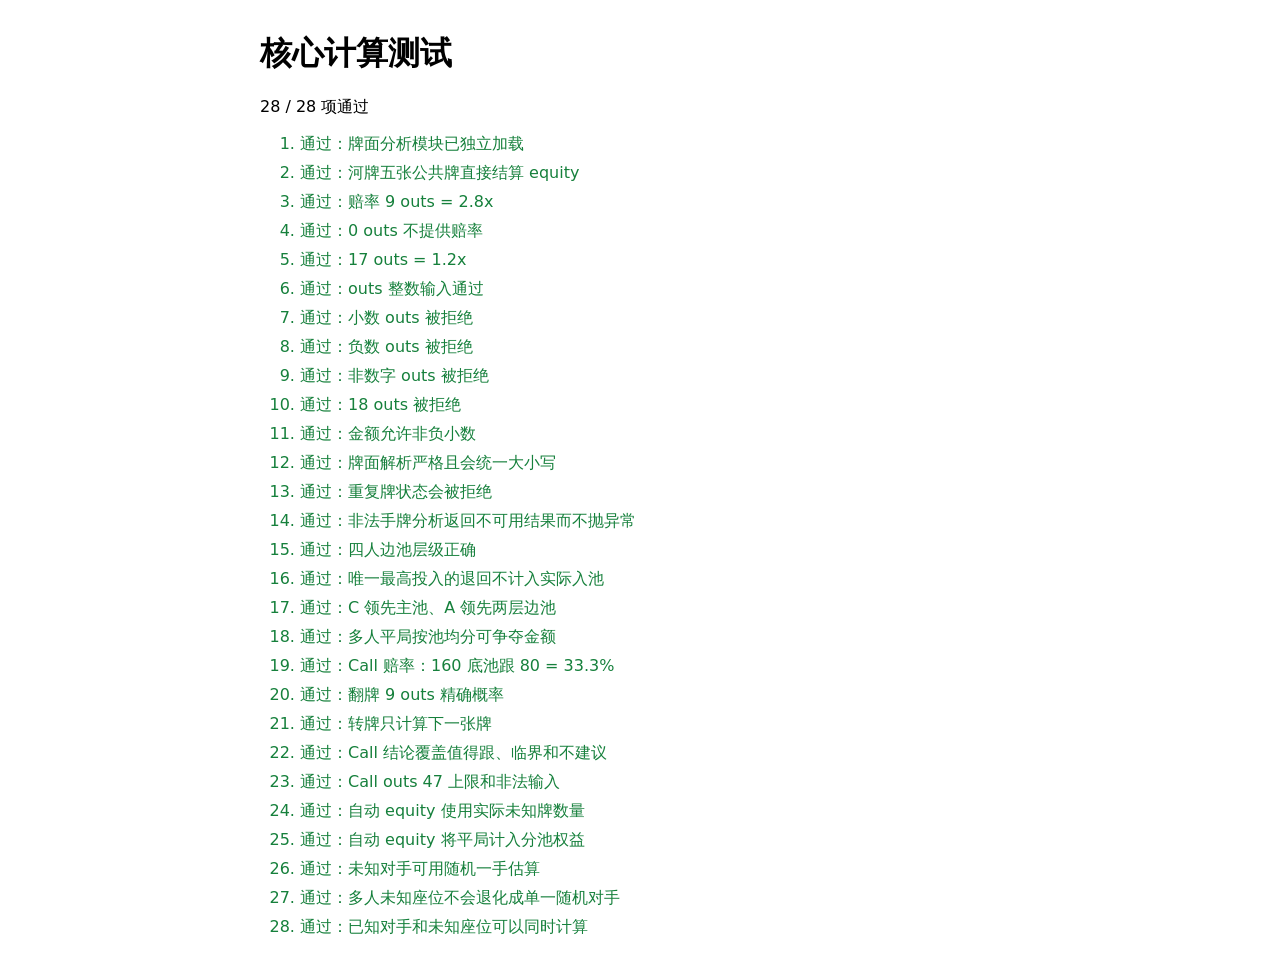
==== tests.html @ bdb01c92 "feat: clarify multi-pot insurance settlement" ====
<!doctype html>
<html lang="zh-CN">
  <head>
    <meta charset="UTF-8" />
    <meta name="viewport" content="width=device-width, initial-scale=1" />
    <title>德州保险计算器测试</title>
    <style>body{font:16px system-ui,sans-serif;max-width:760px;margin:32px auto;padding:0 16px}li{margin:8px 0}.ok{color:#16803c}.fail{color:#b42318}code{font-family:ui-monospace,monospace}</style>
  </head>
  <body>
    <h1>核心计算测试</h1>
    <p id="summary">测试中…</p>
    <ol id="results"></ol>
    <script src="poker-core.js?v=81"></script>
    <script src="app-hand-analysis.js?v=81"></script>
    <script>
      const results = document.querySelector("#results");
      const cases = [];
      const test = (name, fn) => cases.push({ name, fn });
      const equal = (actual, expected) => JSON.stringify(actual) === JSON.stringify(expected);

      test("牌面分析模块已独立加载", () => typeof PokerAppHandAnalysis?.calculateHandOuts === "function");
      test("河牌五张公共牌直接结算 equity", () => {
        const result = PokerAppHandAnalysis.calculateFinalEquities(
          ["As", "Kd", "Qc", "Jh", "2s"],
          [{ key: "A", cards: ["Tc", "Td"] }, { key: "B", cards: ["3c", "3d"] }]
        );
        return result.A === 1 && result.B === 0;
      });
      test("赔率 9 outs = 2.8x", () => PokerCore.oddsForOuts(9) === 2.8);
      test("0 outs 不提供赔率", () => PokerCore.oddsForOuts(0) === 0);
      test("17 outs = 1.2x", () => PokerCore.oddsForOuts(17) === 1.2);
      test("outs 整数输入通过", () => PokerCore.parseOuts("9").valid === true);
      test("小数 outs 被拒绝", () => PokerCore.parseOuts("9.5").valid === false);
      test("负数 outs 被拒绝", () => PokerCore.parseOuts("-1").valid === false);
      test("非数字 outs 被拒绝", () => PokerCore.parseOuts("abc").valid === false);
      test("18 outs 被拒绝", () => PokerCore.parseOuts("18").valid === false);
      test("金额允许非负小数", () => PokerCore.numericStringIsValid("12.5") && !PokerCore.numericStringIsValid("-1"));
      test("牌面解析严格且会统一大小写", () => PokerCore.parseCard("ZZ") === null && PokerCore.parseCard("Asx") === null && PokerCore.parseCard("As ") === null && PokerCore.parseCard("aS")?.value === "As");
      test("重复牌状态会被拒绝", () => PokerCore.prepareCardState(
        ["As", "As", "Kh"],
        [{ key: "A", cards: ["Qc", "Qd"] }]
      ) === null);
      test("非法手牌分析返回不可用结果而不抛异常", () => {
        const result = PokerAppHandAnalysis.calculateHandOuts(
          ["Asx", "Kd", "Qc"],
          [{ key: "A", cards: ["Jh", "Ts"] }]
        );
        return result.valid === false && result.stats.A.currentStatus === "不可用";
      });
      test("四人边池层级正确", () => {
        const side = PokerCore.buildSidePots({ A: 500, B: 300, C: 200, D: 250 });
        return equal(side.pots.map((pot) => pot.amount), [800, 150, 100]) && side.returned === 200;
      });
      test("唯一最高投入的退回不计入实际入池", () => {
        const contributions = { A: 150, B: 100, C: 50, D: 0 };
        const side = PokerCore.buildSidePots(contributions);
        const effective = PokerCore.sideEffectiveStakes(contributions, side.highest, side.returned);
        return equal(side.pots.map((pot) => pot.amount), [150, 100])
          && side.returned === 50
          && equal(effective, { A: 100, B: 100, C: 50, D: 0 });
      });
      test("C 领先主池、A 领先两层边池", () => {
        const side = PokerCore.buildSidePots({ A: 500, B: 300, C: 200, D: 250 });
        const coverage = PokerCore.sideCoverageByPlayer(side.pots, { A: 2, B: 3, C: 1, D: 4 });
        return equal(coverage, { A: 250, B: 0, C: 800, D: 0 });
      });
      test("多人平局按池均分可争夺金额", () => {
        const side = PokerCore.buildSidePots({ A: 500, B: 300, C: 200, D: 250 });
        const coverage = PokerCore.sideCoverageByPlayer(side.pots, { A: 1, B: 1, C: 2, D: 3 });
        return equal(coverage, { A: 525, B: 525, C: 0, D: 0 });
      });
      test("Call 赔率：160 底池跟 80 = 33.3%", () => {
        const result = PokerCore.calculateCallMetrics({ potBeforeCall: 160, callAmount: 80, outs: 9, unknownCards: 47, cardsToCome: 2 });
        return Math.abs(result.potOdds - 1 / 3) < 0.000001 && result.potAfterCall === 240;
      });
      test("翻牌 9 outs 精确概率", () => {
        const result = PokerCore.callProbability(9, 47, 2);
        return Math.abs(result.next - 9 / 47) < 0.000001 && result.byRiver > 0.34 && result.byRiver < 0.36;
      });
      test("转牌只计算下一张牌", () => {
        const result = PokerCore.callProbability(9, 46, 1);
        return result.next === result.byRiver && Math.abs(result.next - 9 / 46) < 0.000001;
      });
      test("Call 结论覆盖值得跟、临界和不建议", () => {
        const good = PokerCore.calculateCallMetrics({ potBeforeCall: 160, callAmount: 80, outs: 17, unknownCards: 47, cardsToCome: 1 });
        const even = PokerCore.calculateCallMetrics({ potBeforeCall: 160, callAmount: 80, equity: 1 / 3, outs: 0, unknownCards: 47, cardsToCome: 1 });
        const bad = PokerCore.calculateCallMetrics({ potBeforeCall: 160, callAmount: 80, outs: 0, unknownCards: 47, cardsToCome: 1 });
        return good.decision === "call" && even.decision === "borderline" && bad.decision === "fold";
      });
      test("Call outs 47 上限和非法输入", () => PokerCore.parseCallOuts("47").valid && !PokerCore.parseCallOuts("48").valid && !PokerCore.parseCallOuts("9.5").valid);
      test("自动 equity 使用实际未知牌数量", () => {
        const result = PokerCore.calculateCallEquity(
          ["2c", "3d", "4h"],
          [{ key: "A", cards: ["As", "5s"] }, { key: "B", cards: ["Kh", "Kd"] }],
          "A"
        );
        return result && result.remainingCount === 45 && result.winCards.length + result.tieCards.length + result.lossCards.length === 45;
      });
      test("自动 equity 将平局计入分池权益", () => {
        const result = PokerCore.calculateCallEquity(
          ["2c", "2d", "7h"],
          [{ key: "A", cards: ["As", "Kd"] }, { key: "B", cards: ["Ah", "Ks"] }],
          "A"
        );
        return result && result.tieCards.length > 0 && result.nextEquity > 0 && result.nextEquity < 1;
      });
      test("未知对手可用随机一手估算", () => {
        const result = PokerCore.calculateCallEquity(
          ["2c", "3d", "4h", "5s", "9c"],
          [{ key: "A", cards: ["As", "Kd"] }],
          "A"
        );
        return result && result.mode === "random-opponent" && result.sampleCount > 0 && result.nextEquity >= 0 && result.nextEquity <= 1;
      });
      test("多人未知座位不会退化成单一随机对手", () => {
        const result = PokerCore.calculateCallEquity(
          ["2c", "3d", "4h", "5s", "9c"],
          [
            { key: "A", cards: ["As", "Kd"] },
            { key: "B", cards: [] },
            { key: "C", cards: [] }
          ],
          "A",
          { unknownOpponentCount: 2, seatCount: 3 }
        );
        return result && result.unknownOpponentCount === 2 && result.knownOpponentCount === 0
          && result.opponentCount === 2 && result.seatCount === 3 && result.sampleCount > 0;
      });
      test("已知对手和未知座位可以同时计算", () => {
        const result = PokerCore.calculateCallEquity(
          ["2c", "3d", "4h", "5s", "9c"],
          [
            { key: "A", cards: ["As", "Kd"] },
            { key: "B", cards: ["Qh", "Jd"] },
            { key: "C", cards: [] }
          ],
          "A",
          { seatCount: 3 }
        );
        return result && result.unknownOpponentCount === 1 && result.knownOpponentCount === 1
          && result.opponentCount === 2 && result.sampleCount > 0;
      });

      let passed = 0;
      cases.forEach(({ name, fn }) => {
        const item = document.createElement("li");
        try {
          if (!fn()) throw new Error("断言失败");
          item.className = "ok";
          item.textContent = `通过：${name}`;
          passed += 1;
        } catch (error) {
          item.className = "fail";
          item.textContent = `失败：${name}（${error.message}）`;
        }
        results.append(item);
      });
      document.querySelector("#summary").textContent = `${passed} / ${cases.length} 项通过`;
    </script>
  </body>
</html>
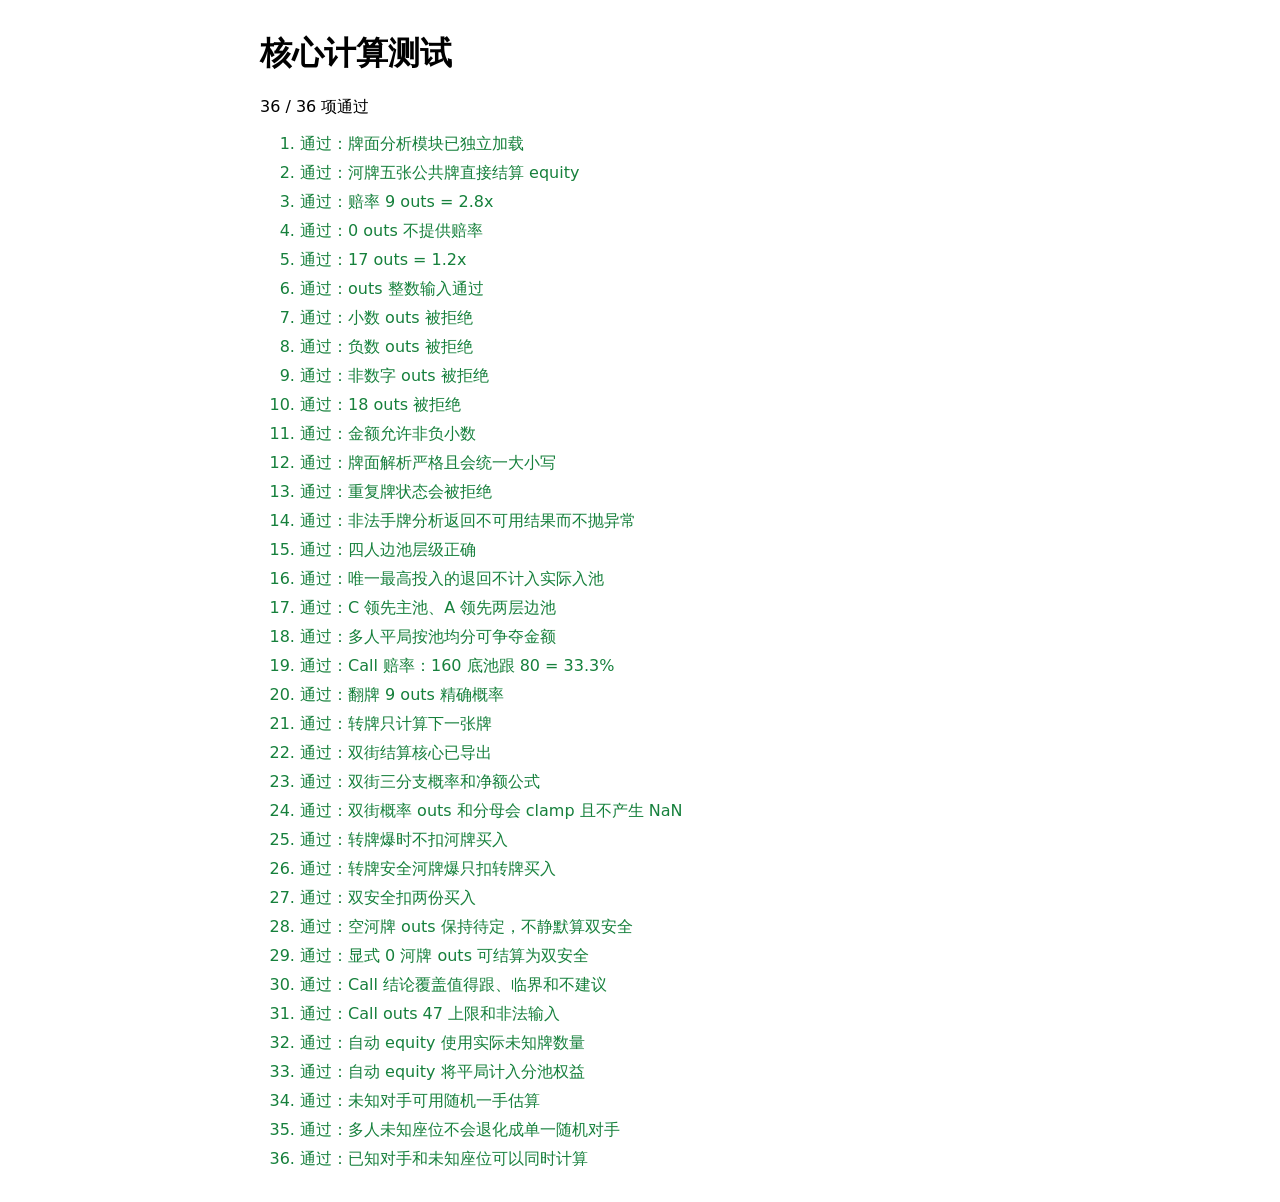
==== commit 43990694: "feat: unify two-street insurance settlement" ====
--- a/tests.html
+++ b/tests.html
@@ -10,8 +10,8 @@
     <h1>核心计算测试</h1>
     <p id="summary">测试中…</p>
     <ol id="results"></ol>
-    <script src="poker-core.js?v=81"></script>
-    <script src="app-hand-analysis.js?v=81"></script>
+    <script src="poker-core.js?v=88"></script>
+    <script src="app-hand-analysis.js?v=88"></script>
     <script>
       const results = document.querySelector("#results");
       const cases = [];
@@ -81,6 +81,92 @@
         const result = PokerCore.callProbability(9, 46, 1);
         return result.next === result.byRiver && Math.abs(result.next - 9 / 46) < 0.000001;
       });
+      test("双街结算核心已导出", () => typeof PokerCore.calculateTwoStreetSettlement === "function");
+      test("双街三分支概率和净额公式", () => {
+        const result = PokerCore.calculateTwoStreetSettlement({
+          coverage: 1000,
+          stake: 200,
+          turn: { outs: 9, buy: 100 },
+          river: { outs: 8, buy: 100 },
+          firstUnknownCards: 47,
+          secondUnknownCards: 46
+        });
+        const [turnHit, riverHit, bothSafe] = result.rows;
+        const expectedTurn = 9 / 47;
+        const expectedRiver = (1 - expectedTurn) * 8 / 46;
+        const expectedSafe = (1 - expectedTurn) * (1 - 8 / 46);
+        return Math.abs(result.probabilities.turnHit - expectedTurn) < 1e-12
+          && Math.abs(result.probabilities.riverHit - expectedRiver) < 1e-12
+          && Math.abs(result.probabilities.bothSafe - expectedSafe) < 1e-12
+          && turnHit.net === 100 * PokerCore.oddsForOuts(9) - 200
+          && riverHit.net === 100 * PokerCore.oddsForOuts(8) - 200 - 100
+          && bothSafe.net === 1000 - 200 - 100 - 100
+          && Math.abs(result.expectedNet - result.rows.reduce((sum, row) => sum + row.probability * row.net, 0)) < 1e-12;
+      });
+      test("双街概率 outs 和分母会 clamp 且不产生 NaN", () => {
+        const result = PokerCore.calculateTwoStreetSettlement({
+          coverage: "bad",
+          stake: "",
+          turn: { outs: 999, buy: "bad" },
+          river: { outs: -4, buy: Infinity },
+          firstUnknownCards: 0,
+          secondUnknownCards: -1
+        });
+        const values = [
+          ...Object.values(result.probabilities), result.expectedNet, result.expectedNoInsurance,
+          result.worstNet, result.bestNet, result.plannedBuy, ...result.rows.flatMap((row) => Object.values(row).filter((value) => typeof value === "number"))
+        ];
+        return values.every((value) => Number.isFinite(value))
+          && result.probabilities.turnHit >= 0 && result.probabilities.turnHit <= 1
+          && result.probabilities.riverHit >= 0 && result.probabilities.riverHit <= 1
+          && result.probabilities.bothSafe >= 0 && result.probabilities.bothSafe <= 1;
+      });
+      test("转牌爆时不扣河牌买入", () => {
+        const result = PokerCore.calculateTwoStreetSettlement({
+          coverage: 500, stake: 80,
+          turn: { outs: 5, buy: 20 }, river: { outs: 5, buy: 30 },
+          turnStatus: "hit", riverStatus: "unseen"
+        });
+        return result.rows.length === 1 && result.rows[0].key === "turnHit"
+          && result.rows[0].net === 20 * PokerCore.oddsForOuts(5) - 80
+          && result.plannedBuy === 20;
+      });
+      test("转牌安全河牌爆只扣转牌买入", () => {
+        const result = PokerCore.calculateTwoStreetSettlement({
+          coverage: 500, stake: 80,
+          turn: { outs: 5, buy: 20 }, river: { outs: 5, buy: 30 },
+          turnStatus: "safe", riverStatus: "hit"
+        });
+        return result.rows.length === 1 && result.rows[0].key === "riverHit"
+          && result.rows[0].net === 30 * PokerCore.oddsForOuts(5) - 80 - 20;
+      });
+      test("双安全扣两份买入", () => {
+        const result = PokerCore.calculateTwoStreetSettlement({
+          coverage: 500, stake: 80,
+          turn: { outs: 5, buy: 20 }, river: { outs: 5, buy: 30 },
+          turnStatus: "safe", riverStatus: "safe"
+        });
+        return result.rows.length === 1 && result.rows[0].key === "bothSafe"
+          && result.rows[0].receipt === 500 && result.rows[0].net === 500 - 80 - 20 - 30;
+      });
+      test("空河牌 outs 保持待定，不静默算双安全", () => {
+        const result = PokerCore.calculateTwoStreetSettlement({
+          coverage: 500, stake: 80,
+          turn: { outs: 5, buy: 20 }, river: { outs: "", buy: "" }
+        });
+        return result.riverPending === true && result.hasRiverInput === false
+          && result.probabilities.bothSafe === 0
+          && result.rows.some((row) => row.key === "riverPending")
+          && result.rows.every((row) => Number.isFinite(row.net));
+      });
+      test("显式 0 河牌 outs 可结算为双安全", () => {
+        const result = PokerCore.calculateTwoStreetSettlement({
+          coverage: 500, stake: 80,
+          turn: { outs: 5, buy: 20 }, river: { outs: 0, buy: 30 }
+        });
+        return result.hasRiverInput === true && result.riverPending === false
+          && result.probabilities.riverHit === 0 && result.probabilities.bothSafe === 1 - 5 / 47;
+      });
       test("Call 结论覆盖值得跟、临界和不建议", () => {
         const good = PokerCore.calculateCallMetrics({ potBeforeCall: 160, callAmount: 80, outs: 17, unknownCards: 47, cardsToCome: 1 });
         const even = PokerCore.calculateCallMetrics({ potBeforeCall: 160, callAmount: 80, equity: 1 / 3, outs: 0, unknownCards: 47, cardsToCome: 1 });
